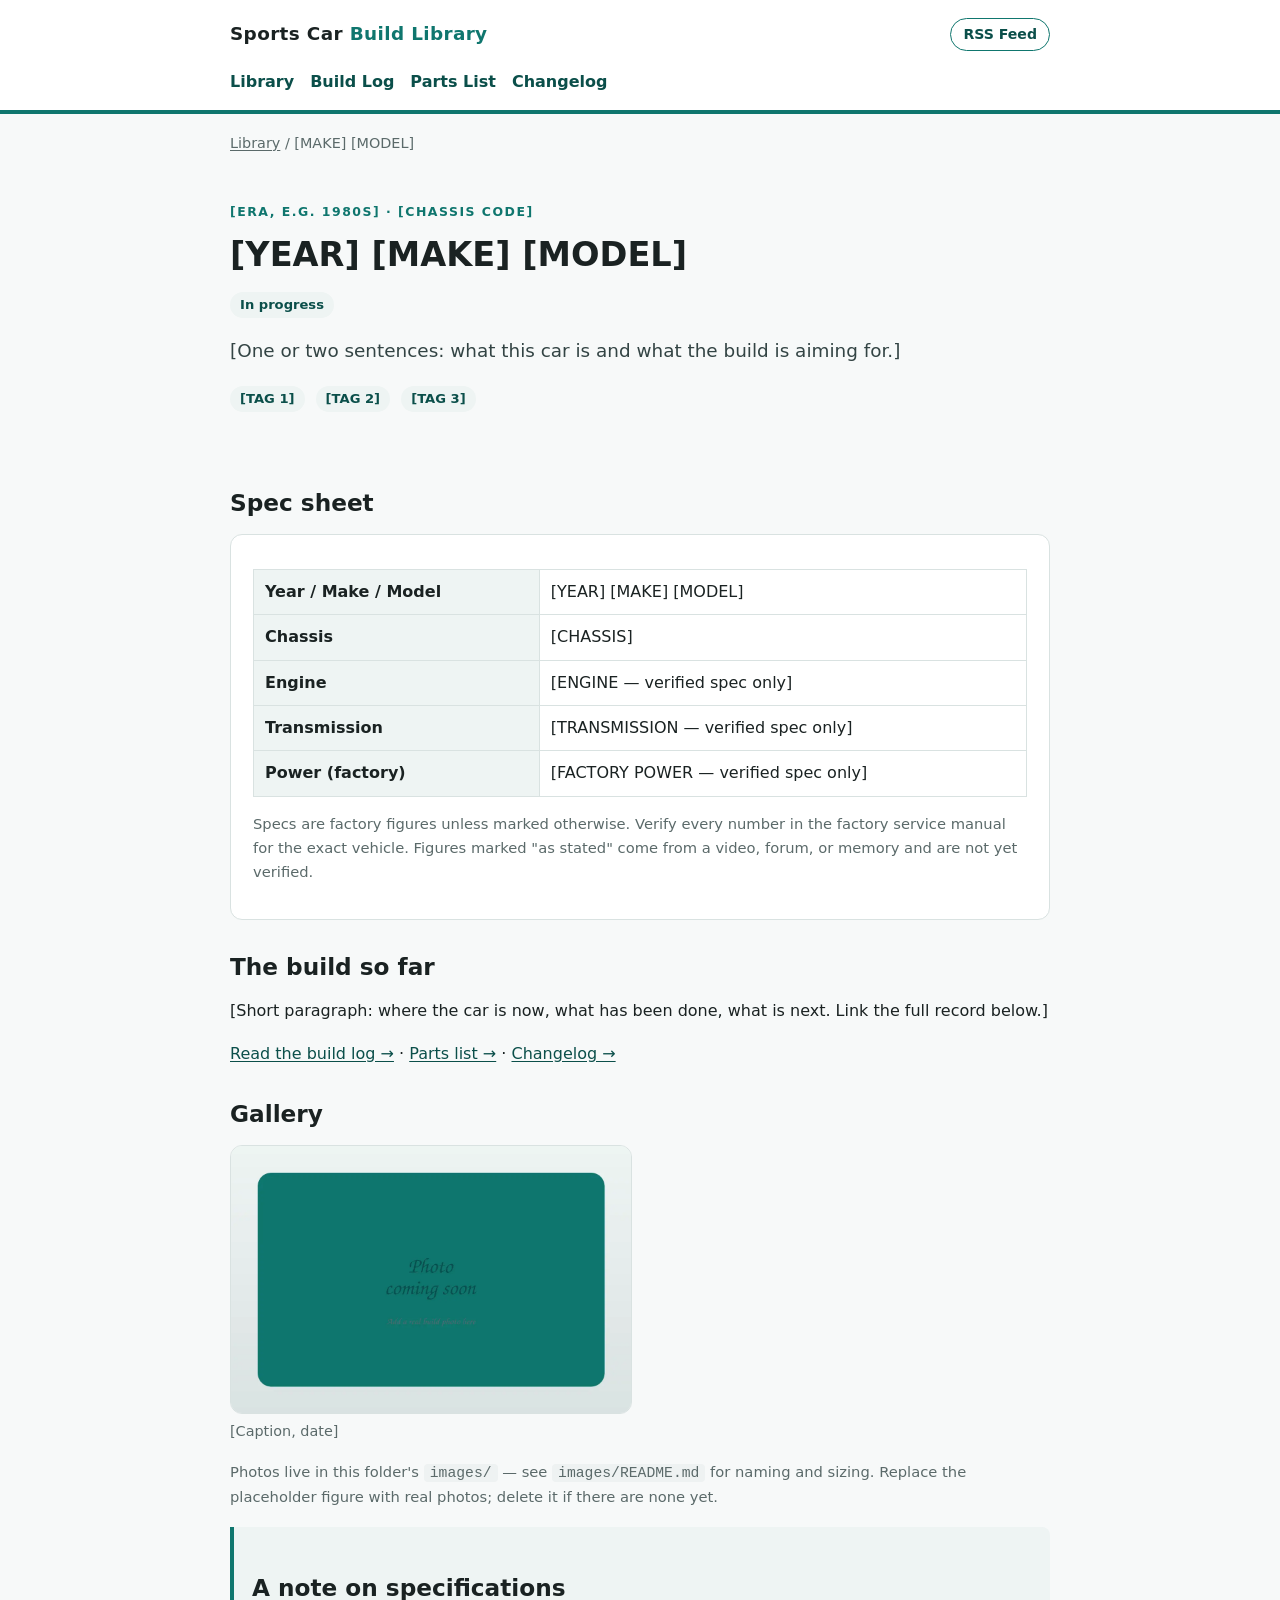
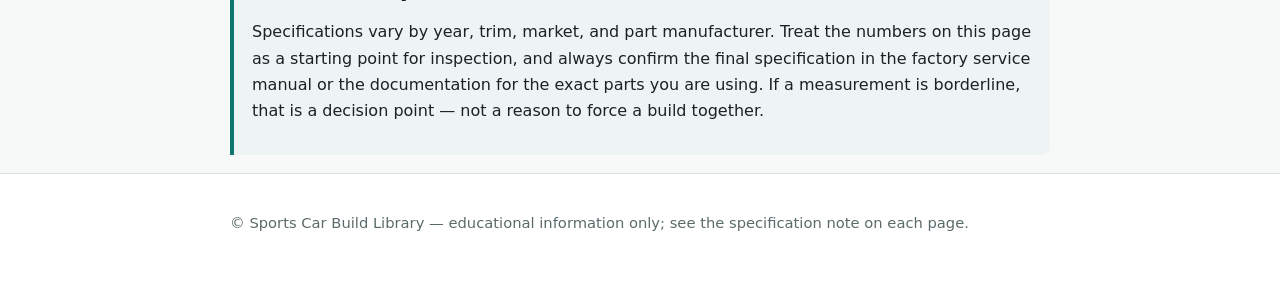
==== templates/vehicle/index.html @ 578185aa "Publish sports car build library Co-authored-by: Copilot <223556219+Copilot@users.noreply.github.com" ====
<!doctype html>
<html lang="en">
<head>
<meta charset="utf-8">
<meta name="viewport" content="width=device-width, initial-scale=1">
<!-- Replace the bracketed fields for each car. Keep the rest. -->
<title>[YEAR] [MAKE] [MODEL] — Build Page | Sports Car Build Library</title>
<meta name="description" content="Build page for a [YEAR] [MAKE] [MODEL]: spec sheet, build log, parts list, and changelog.">
<link rel="stylesheet" href="../../styles.css">
</head>
<body>
<header class="site"><div class="wrap">
<div class="topbar"><a class="brand" href="../../index.html">Sports Car <span>Build Library</span></a><a href="../../feed.xml" class="feed-link">RSS Feed</a></div>
<nav class="main" aria-label="Main navigation"><a href="../../index.html">Library</a><a href="build-log.md">Build Log</a><a href="parts-list.md">Parts List</a><a href="CHANGELOG.md">Changelog</a></nav>
</div></header>

<main class="wrap">
<p class="breadcrumb"><a href="../../index.html">Library</a> / [MAKE] [MODEL]</p>
<section class="hero">
<p class="eyebrow">[ERA, e.g. 1980s] · [CHASSIS CODE]</p>
<h1>[YEAR] [MAKE] [MODEL]</h1>
<p><span class="status status-in-progress">In progress</span></p>
<p class="lede">[One or two sentences: what this car is and what the build is aiming for.]</p>
<p><span class="tag">[TAG 1]</span> <span class="tag">[TAG 2]</span> <span class="tag">[TAG 3]</span></p>
</section>

<section>
<h2>Spec sheet</h2>
<div class="card">
<table>
<tr><th>Year / Make / Model</th><td>[YEAR] [MAKE] [MODEL]</td></tr>
<tr><th>Chassis</th><td>[CHASSIS]</td></tr>
<tr><th>Engine</th><td>[ENGINE — verified spec only]</td></tr>
<tr><th>Transmission</th><td>[TRANSMISSION — verified spec only]</td></tr>
<tr><th>Power (factory)</th><td>[FACTORY POWER — verified spec only]</td></tr>
</table>
<p class="meta">Specs are factory figures unless marked otherwise. Verify every
number in the factory service manual for the exact vehicle. Figures
marked "as stated" come from a video, forum, or memory and are not
yet verified.</p>
</div>
</section>

<section>
<h2>The build so far</h2>
<p>[Short paragraph: where the car is now, what has been done, what is
next. Link the full record below.]</p>
<p><a href="build-log.md">Read the build log →</a> · <a href="parts-list.md">Parts list →</a> · <a href="CHANGELOG.md">Changelog →</a></p>
</section>

<section>
<h2>Gallery</h2>
<div class="gallery">
<figure><img src="images/placeholder-1.webp" alt="[Short description of the photo]"><figcaption>[Caption, date]</figcaption></figure>
</div>
<p class="meta">Photos live in this folder's <code>images/</code> — see
<code>images/README.md</code> for naming and sizing. Replace the
placeholder figure with real photos; delete it if there are none yet.</p>
</section>

<section class="note">
<h2>A note on specifications</h2>
<p>Specifications vary by year, trim, market, and part manufacturer.
Treat the numbers on this page as a starting point for inspection,
and always confirm the final specification in the factory service
manual or the documentation for the exact parts you are using. If a
measurement is borderline, that is a decision point — not a reason to
force a build together.</p>
</section>
</main>
<footer class="site"><div class="wrap"><p>© Sports Car Build Library — educational information only; see the specification note on each page.</p></div></footer>
</body>
</html>
---- styles.css ----
/* Sports Car Build Library — adapted from the Teals Unltd. Technical
   Library (tech/styles.css). Same variables and components, plus the
   library additions below. Portable, dependency-free. Copy this file
   with the HTML pages. No external fonts or scripts required. */
:root{
  --teal:#0f766e; --teal-dark:#0b4f4a; --ink:#1a2222; --muted:#5b6a6a;
  --paper:#ffffff; --soft:#eef4f3; --line:#d9e2e1; --amber:#b45309;
}
*{box-sizing:border-box}
body{margin:0;font-family:system-ui,-apple-system,Segoe UI,Roboto,Arial,sans-serif;color:var(--ink);line-height:1.65;background:#f7f9f9}
a{color:var(--teal-dark);text-underline-offset:2px}
a:hover{color:var(--teal)}
header.site{border-bottom:4px solid var(--teal);background:var(--paper)}
.wrap{max-width:860px;margin:0 auto;padding:0 20px}
.topbar{display:flex;flex-wrap:wrap;gap:12px;align-items:center;justify-content:space-between;padding:18px 0}
.brand{font-weight:800;letter-spacing:.02em;text-decoration:none;color:var(--ink);font-size:1.15rem}
.brand span{color:var(--teal)}
nav.main{display:flex;flex-wrap:wrap;gap:16px;padding:0 0 14px}
nav.main a{text-decoration:none;font-weight:600}
.hero{padding:34px 0 28px}
.hero p.lede{font-size:1.15rem;color:#334444}
.eyebrow{text-transform:uppercase;letter-spacing:.12em;font-size:.78rem;font-weight:700;color:var(--teal)}
h1{font-size:2.1rem;line-height:1.2;margin:.4rem 0 1rem}
h2{font-size:1.45rem;line-height:1.3;margin:2rem 0 .7rem}
h3{font-size:1.1rem;margin:1.5rem 0 .5rem}
main{padding:10px 0 40px}
.card{background:var(--paper);border:1px solid var(--line);border-radius:12px;padding:20px 22px;margin:16px 0}
.card h2,.card h3{margin-top:0}
.meta{color:var(--muted);font-size:.92rem}
.tag{display:inline-block;background:var(--soft);color:var(--teal-dark);border-radius:999px;padding:2px 10px;font-size:.82rem;font-weight:700;margin-right:6px}
.callout{border-left:4px solid var(--amber);background:#fff7ed;padding:14px 18px;margin:18px 0;border-radius:0 8px 8px 0}
.note{border-left:4px solid var(--teal);background:var(--soft);padding:14px 18px;margin:18px 0;border-radius:0 8px 8px 0}
table{border-collapse:collapse;width:100%;margin:14px 0}
th,td{border:1px solid var(--line);padding:9px 11px;text-align:left;vertical-align:top}
th{background:var(--soft)}
ul,ol{padding-left:22px}
code{background:#eef2f2;padding:1px 6px;border-radius:4px}
footer.site{border-top:1px solid var(--line);background:var(--paper);padding:22px 0 34px;color:var(--muted);font-size:.92rem}
.breadcrumb{font-size:.9rem;color:var(--muted);margin:18px 0 0}
.breadcrumb a{color:var(--muted)}
.post-nav{display:flex;justify-content:space-between;gap:16px;flex-wrap:wrap;margin-top:28px}

/* --- Library additions (new for this site; same palette) --- */
/* Vehicle grid on the library page: one card per car. */
.grid{display:grid;grid-template-columns:repeat(auto-fill,minmax(240px,1fr));gap:16px;margin:16px 0}
.vehicle-card{background:var(--paper);border:1px solid var(--line);border-radius:12px;padding:18px 20px}
.vehicle-card h3{margin:.4rem 0 .3rem}
.vehicle-card p{margin:.3rem 0}
/* Status pill: in-progress (teal), template (muted), complete (dark teal). */
.status{display:inline-block;border-radius:999px;padding:2px 10px;font-size:.82rem;font-weight:700}
.status-in-progress{background:var(--soft);color:var(--teal-dark)}
.status-template{background:#eef2f2;color:var(--muted)}
.status-complete{background:var(--teal);color:#fff}
/* Build gallery: figures stack on phones, two-up on wider screens. */
.gallery{display:grid;grid-template-columns:1fr;gap:16px;margin:16px 0}
.gallery figure{margin:0}
.gallery img{width:100%;height:auto;border-radius:12px;border:1px solid var(--line);display:block}
.gallery figcaption{color:var(--muted);font-size:.9rem;margin-top:6px}
@media(min-width:640px){.gallery{grid-template-columns:1fr 1fr}}
/* Feed button in the header / library page. */
.feed-link{display:inline-block;border:1px solid var(--teal);color:var(--teal-dark);border-radius:999px;padding:4px 12px;font-size:.88rem;font-weight:700;text-decoration:none}
.feed-link:hover{background:var(--soft)}
@media(max-width:600px){h1{font-size:1.7rem}.card{padding:16px}}
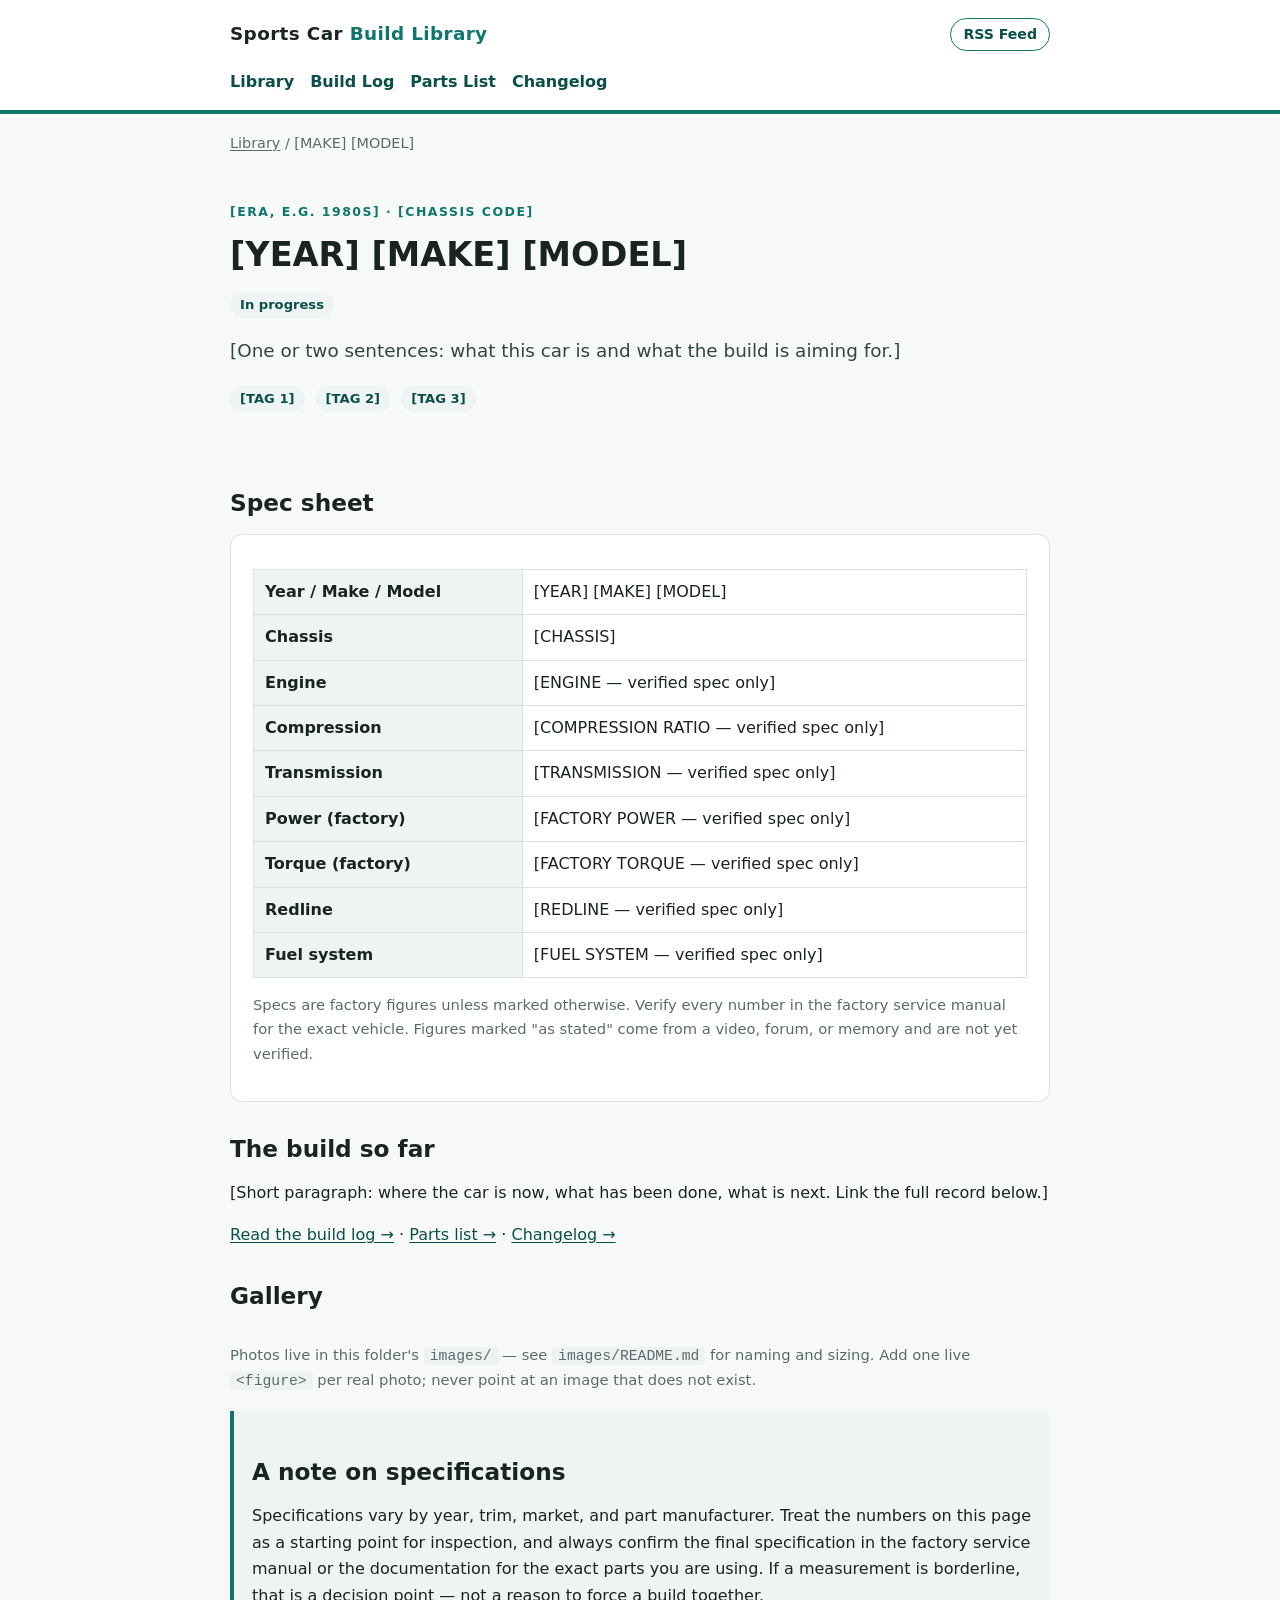
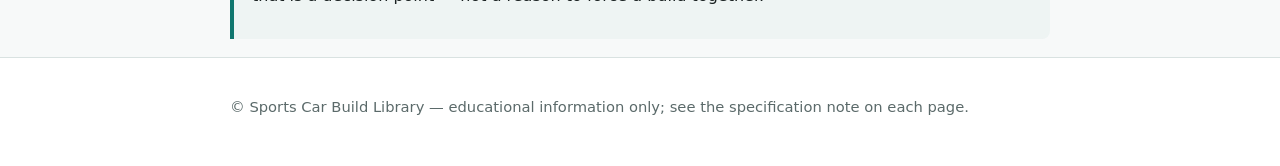
==== commit a9119b6c: "Sports Car Build Library — v1.1.2: verified founder entry, cleaned templates, fixed feed" ====
--- a/templates/vehicle/index.html
+++ b/templates/vehicle/index.html
@@ -3,6 +3,7 @@
 <head>
 <meta charset="utf-8">
 <meta name="viewport" content="width=device-width, initial-scale=1">
+<link rel="icon" href="data:image/svg+xml,%3Csvg xmlns='http://www.w3.org/2000/svg' viewBox='0 0 16 16'%3E%3Crect width='16' height='16' rx='3' fill='%230f766e'/%3E%3C/svg%3E">
 <!-- Replace the bracketed fields for each car. Keep the rest. -->
 <title>[YEAR] [MAKE] [MODEL] — Build Page | Sports Car Build Library</title>
 <meta name="description" content="Build page for a [YEAR] [MAKE] [MODEL]: spec sheet, build log, parts list, and changelog.">
@@ -31,8 +32,12 @@
 <tr><th>Year / Make / Model</th><td>[YEAR] [MAKE] [MODEL]</td></tr>
 <tr><th>Chassis</th><td>[CHASSIS]</td></tr>
 <tr><th>Engine</th><td>[ENGINE — verified spec only]</td></tr>
+<tr><th>Compression</th><td>[COMPRESSION RATIO — verified spec only]</td></tr>
 <tr><th>Transmission</th><td>[TRANSMISSION — verified spec only]</td></tr>
 <tr><th>Power (factory)</th><td>[FACTORY POWER — verified spec only]</td></tr>
+<tr><th>Torque (factory)</th><td>[FACTORY TORQUE — verified spec only]</td></tr>
+<tr><th>Redline</th><td>[REDLINE — verified spec only]</td></tr>
+<tr><th>Fuel system</th><td>[FUEL SYSTEM — verified spec only]</td></tr>
 </table>
 <p class="meta">Specs are factory figures unless marked otherwise. Verify every
 number in the factory service manual for the exact vehicle. Figures
@@ -51,11 +56,17 @@
 <section>
 <h2>Gallery</h2>
 <div class="gallery">
-<figure><img src="images/placeholder-1.webp" alt="[Short description of the photo]"><figcaption>[Caption, date]</figcaption></figure>
+<!-- Add one <figure> per real photo, then delete these comment markers.
+<figure>
+  <img src="images/YYYY-MM-DD-short-description.webp" alt="[Short description of the photo]">
+  <figcaption>[Date] — [What it shows and why it matters.]</figcaption>
+</figure>
+-->
 </div>
 <p class="meta">Photos live in this folder's <code>images/</code> — see
-<code>images/README.md</code> for naming and sizing. Replace the
-placeholder figure with real photos; delete it if there are none yet.</p>
+<code>images/README.md</code> for naming and sizing. Add one live
+<code>&lt;figure&gt;</code> per real photo; never point at an image that
+does not exist.</p>
 </section>
 
 <section class="note">
